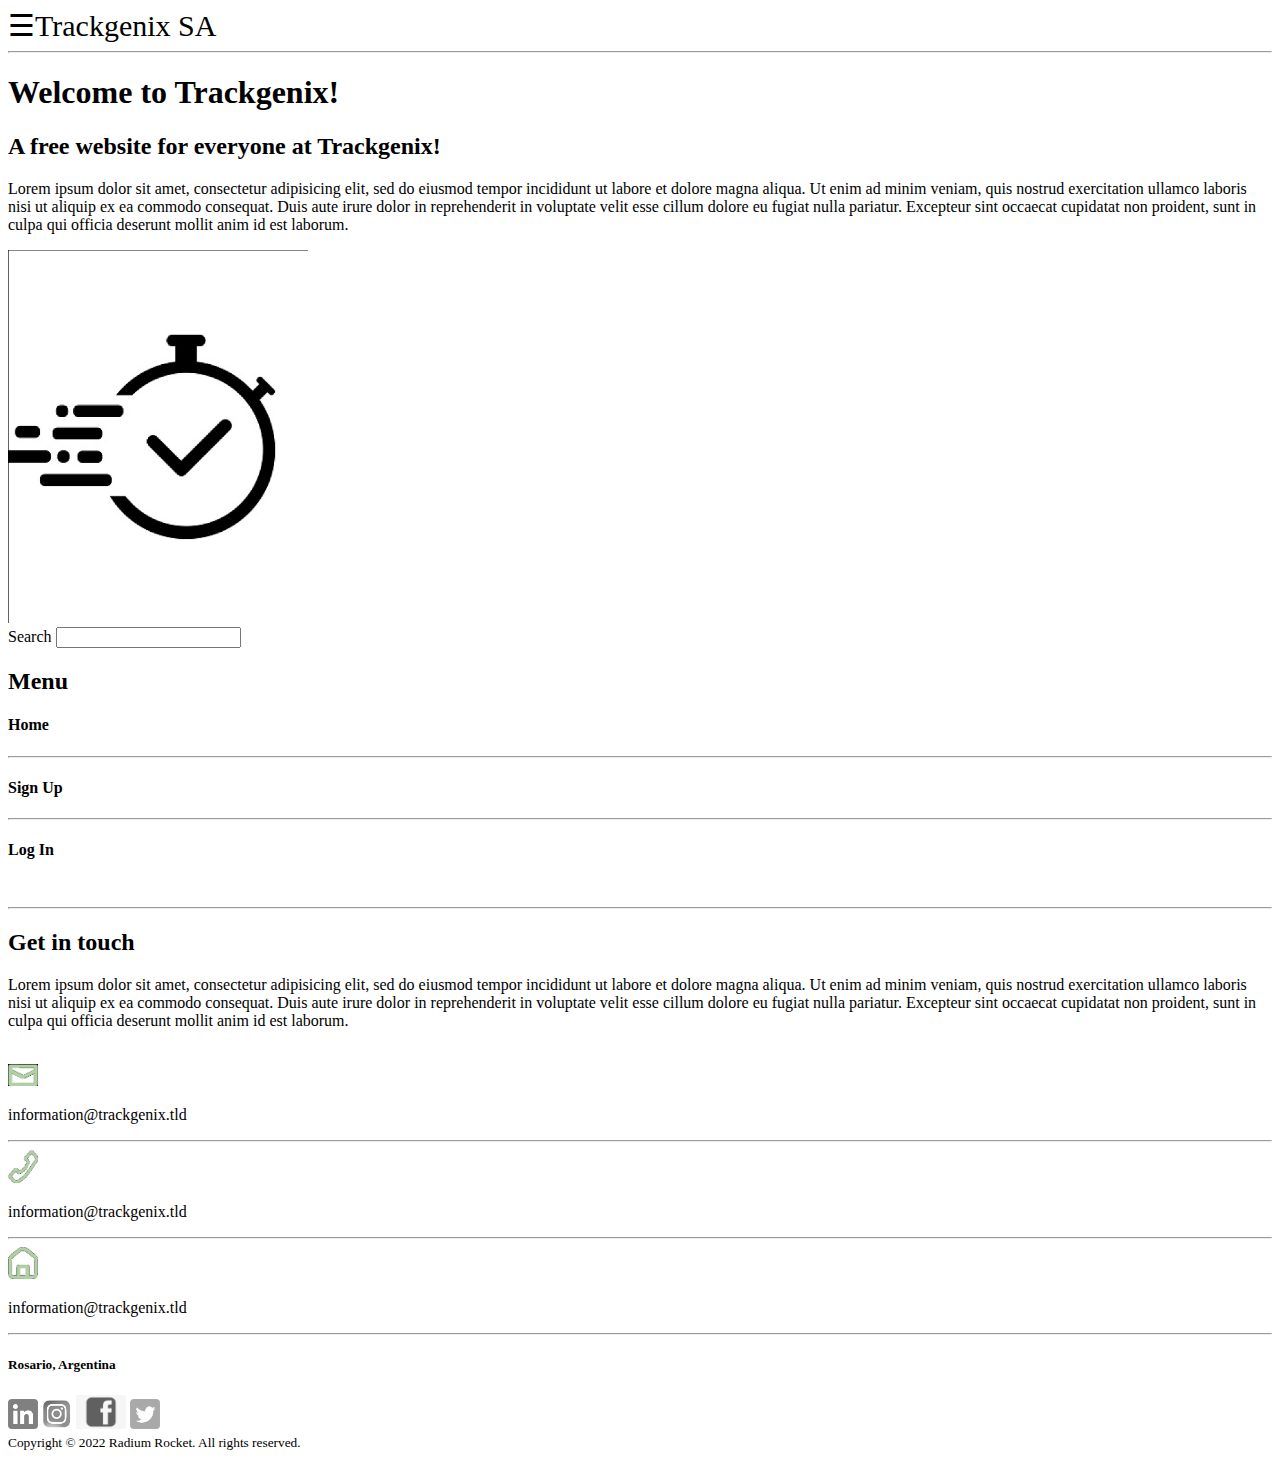
==== Semana-01/index.html @ 3fe33194 "Html page first draft" ====
<!DOCTYPE html>
<!DOCTYPE html>
<html>
	<head>
		<title>Welcome to Trackgenix!</title>
	</head>
	<body>

		<!-- Header-->
		<header>
			<span style="font-size:30px;cursor:pointer" onclick="openNav()">&#9776;Trackgenix SA</span>
			<hr>
		</header>

		<!-- Body-->
		<section>
			<article>
			<h1>Welcome to Trackgenix!</h1>
			<h2>A free website for everyone at Trackgenix!</h2>
			<p>
				Lorem ipsum dolor sit amet, consectetur adipisicing elit, sed do eiusmod
				tempor incididunt ut labore et dolore magna aliqua. Ut enim ad minim veniam,
				quis nostrud exercitation ullamco laboris nisi ut aliquip ex ea commodo
				consequat. Duis aute irure dolor in reprehenderit in voluptate velit esse
				cillum dolore eu fugiat nulla pariatur. Excepteur sint occaecat cupidatat non
				proident, sunt in culpa qui officia deserunt mollit anim id est laborum.
			</p>
			<img src="images/image-landing-page01.png" alt="image-landing-page01 is missing" width="300">
			</article>
		</section>

		<!-- Sidebar-->
		<aside>
			<label>Search</label>
			<input type="text" name="search">
			<h2>Menu</h2>
			<h4>Home</h4>
			<hr>
			<h4>Sign Up</h4>
			<hr>
			<h4>Log In</h4>
			<br>
			<hr>
			<h2>Get in touch</h2>
			<p>
			Lorem ipsum dolor sit amet, consectetur adipisicing elit, sed do eiusmod
			tempor incididunt ut labore et dolore magna aliqua. Ut enim ad minim veniam,
			quis nostrud exercitation ullamco laboris nisi ut aliquip ex ea commodo
			consequat. Duis aute irure dolor in reprehenderit in voluptate velit esse
			cillum dolore eu fugiat nulla pariatur. Excepteur sint occaecat cupidatat non
			proident, sunt in culpa qui officia deserunt mollit anim id est laborum.
			</p>
			<br>
			<img src="images/Mail-01.png" alt="Mail-01 is missing" width="30">
			<p>information@trackgenix.tld</p>
			<hr>
			<img src="images/Phone-01.png" alt="Phone-01 is missing" width="30">
			<p>information@trackgenix.tld</p>
			<hr>
			<img src="images/Address-01.png" alt="Address-01 is missing" width="30">
			<p>information@trackgenix.tld</p>
		</aside>

		<!-- Footer-->
		<footer>
			<hr>
			<h5>Rosario, Argentina</h5>
			<a href="https://www.linkedin.com"><img src="images/IN-icon-gray01.png" alt="IN-icon-gray01 is missing" width="30"></a>
			<a href="https://www.instagram.com"><img src="images/IG-icon-gray01.jpg" alt="IG-icon-gray01 is missing" width="30"></a>
			<a href="https://www.facebook.com"><img src="images/FB-icon-gray01.png" alt="FB-icon-gray01 is missing" width="50"></a>
			<a href="https://twitter.com"><img src="images/TW-icon-gray01.png" alt="TW-icon-gray01 is missing" width="30"></a>
			<br>
			<small>Copyright © 2022 Radium Rocket. All rights reserved.</small>
		</footer>
	</body>
</html>
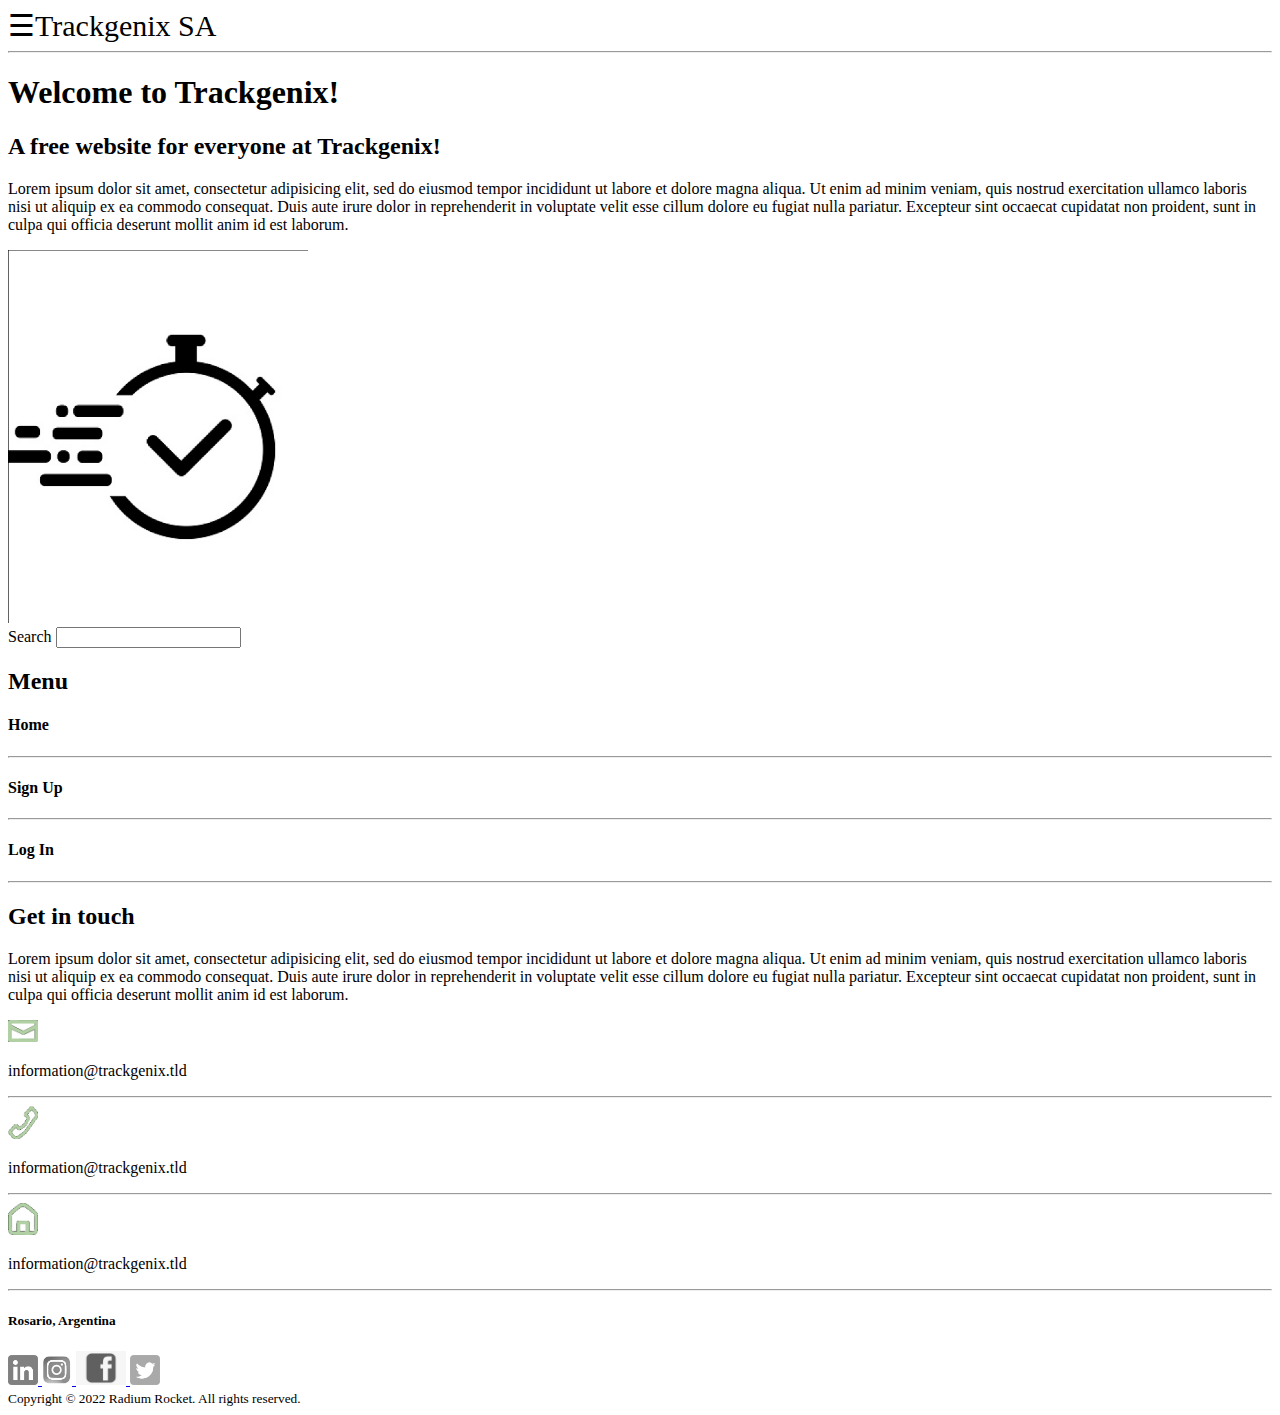
==== commit 720c66b1: "added <divs> and some other small changes" ====
--- a/Semana-01/index.html
+++ b/Semana-01/index.html
@@ -1,4 +1,3 @@
-<!DOCTYPE html>
 <!DOCTYPE html>
 <html>
 	<head>
@@ -14,61 +13,79 @@
 
 		<!-- Body-->
 		<section>
-			<article>
-			<h1>Welcome to Trackgenix!</h1>
-			<h2>A free website for everyone at Trackgenix!</h2>
-			<p>
+			<div>
+				<article>
+					<h1>Welcome to Trackgenix!</h1>
+					<h2>A free website for everyone at Trackgenix!</h2>
+					<p>
+						Lorem ipsum dolor sit amet, consectetur adipisicing elit, sed do eiusmod
+						tempor incididunt ut labore et dolore magna aliqua. Ut enim ad minim veniam,
+						quis nostrud exercitation ullamco laboris nisi ut aliquip ex ea commodo
+						consequat. Duis aute irure dolor in reprehenderit in voluptate velit esse
+						cillum dolore eu fugiat nulla pariatur. Excepteur sint occaecat cupidatat non
+						proident, sunt in culpa qui officia deserunt mollit anim id est laborum.
+					</p>
+					<img src="images/image-landing-page01.png" alt="image-landing-page01 is missing" width="300">
+				</article>
+			</div>	
+		</section>
+
+		<!-- Sidebar-->
+		<aside>
+			<label>Search</label>
+			<input type="text" name="search">
+			<div>
+				<h2>Menu</h2>
+				<h4>Home</h4>
+				<hr>
+				<h4>Sign Up</h4>
+				<hr>
+				<h4>Log In</h4>
+			</div>
+			<div>
+				<hr>
+				<h2>Get in touch</h2>
+				<p>
 				Lorem ipsum dolor sit amet, consectetur adipisicing elit, sed do eiusmod
 				tempor incididunt ut labore et dolore magna aliqua. Ut enim ad minim veniam,
 				quis nostrud exercitation ullamco laboris nisi ut aliquip ex ea commodo
 				consequat. Duis aute irure dolor in reprehenderit in voluptate velit esse
 				cillum dolore eu fugiat nulla pariatur. Excepteur sint occaecat cupidatat non
 				proident, sunt in culpa qui officia deserunt mollit anim id est laborum.
-			</p>
-			<img src="images/image-landing-page01.png" alt="image-landing-page01 is missing" width="300">
-			</article>
-		</section>
-
-		<!-- Sidebar-->
-		<aside>
-			<label>Search</label>
-			<input type="text" name="search">
-			<h2>Menu</h2>
-			<h4>Home</h4>
-			<hr>
-			<h4>Sign Up</h4>
-			<hr>
-			<h4>Log In</h4>
-			<br>
-			<hr>
-			<h2>Get in touch</h2>
-			<p>
-			Lorem ipsum dolor sit amet, consectetur adipisicing elit, sed do eiusmod
-			tempor incididunt ut labore et dolore magna aliqua. Ut enim ad minim veniam,
-			quis nostrud exercitation ullamco laboris nisi ut aliquip ex ea commodo
-			consequat. Duis aute irure dolor in reprehenderit in voluptate velit esse
-			cillum dolore eu fugiat nulla pariatur. Excepteur sint occaecat cupidatat non
-			proident, sunt in culpa qui officia deserunt mollit anim id est laborum.
-			</p>
-			<br>
-			<img src="images/Mail-01.png" alt="Mail-01 is missing" width="30">
-			<p>information@trackgenix.tld</p>
-			<hr>
-			<img src="images/Phone-01.png" alt="Phone-01 is missing" width="30">
-			<p>information@trackgenix.tld</p>
-			<hr>
-			<img src="images/Address-01.png" alt="Address-01 is missing" width="30">
-			<p>information@trackgenix.tld</p>
+				</p>
+			</div>
+			<div>
+				<img src="images/Mail-01.png" alt="Mail-01 is missing" width="30">
+				<p>information@trackgenix.tld</p>
+				<hr>
+				<img src="images/Phone-01.png" alt="Phone-01 is missing" width="30">
+				<p>information@trackgenix.tld</p>
+				<hr>
+				<img src="images/Address-01.png" alt="Address-01 is missing" width="30">
+				<p>information@trackgenix.tld</p>
+			</div>	
 		</aside>
 
 		<!-- Footer-->
 		<footer>
 			<hr>
 			<h5>Rosario, Argentina</h5>
-			<a href="https://www.linkedin.com"><img src="images/IN-icon-gray01.png" alt="IN-icon-gray01 is missing" width="30"></a>
-			<a href="https://www.instagram.com"><img src="images/IG-icon-gray01.jpg" alt="IG-icon-gray01 is missing" width="30"></a>
-			<a href="https://www.facebook.com"><img src="images/FB-icon-gray01.png" alt="FB-icon-gray01 is missing" width="50"></a>
-			<a href="https://twitter.com"><img src="images/TW-icon-gray01.png" alt="TW-icon-gray01 is missing" width="30"></a>
+			<a 
+				href="https://www.linkedin.com"><img src="images/IN-icon-gray01.png" 
+				alt="IN-icon-gray01 is missing" width="30">
+			</a>
+			<a 
+				href="https://www.instagram.com"><img src="images/IG-icon-gray01.jpg" 
+				alt="IG-icon-gray01 is missing" width="30">
+			</a>
+			<a 
+				href="https://www.facebook.com"><img src="images/FB-icon-gray01.png" 
+				alt="FB-icon-gray01 is missing" width="50">
+			</a>
+			<a 
+			href="https://twitter.com"><img src="images/TW-icon-gray01.png" 
+			alt="TW-icon-gray01 is missing" width="30">
+		</a>
 			<br>
 			<small>Copyright © 2022 Radium Rocket. All rights reserved.</small>
 		</footer>
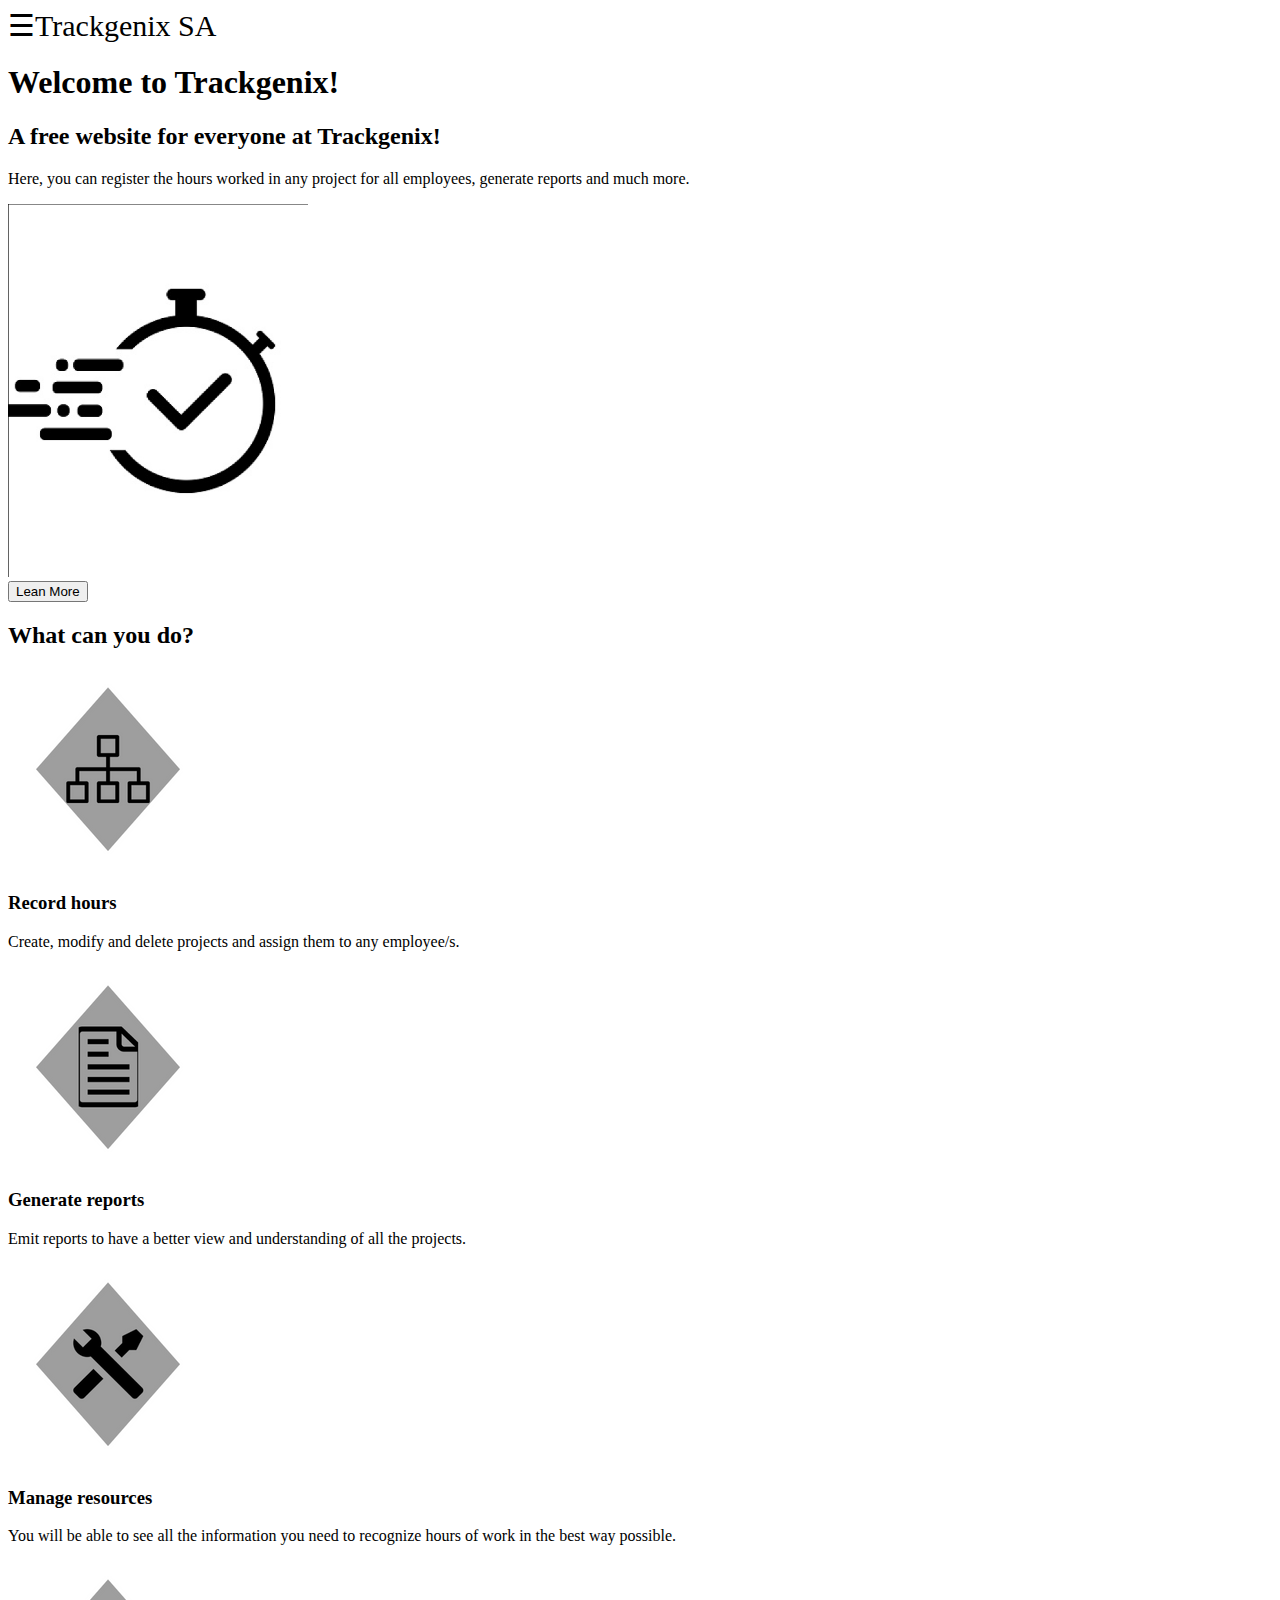
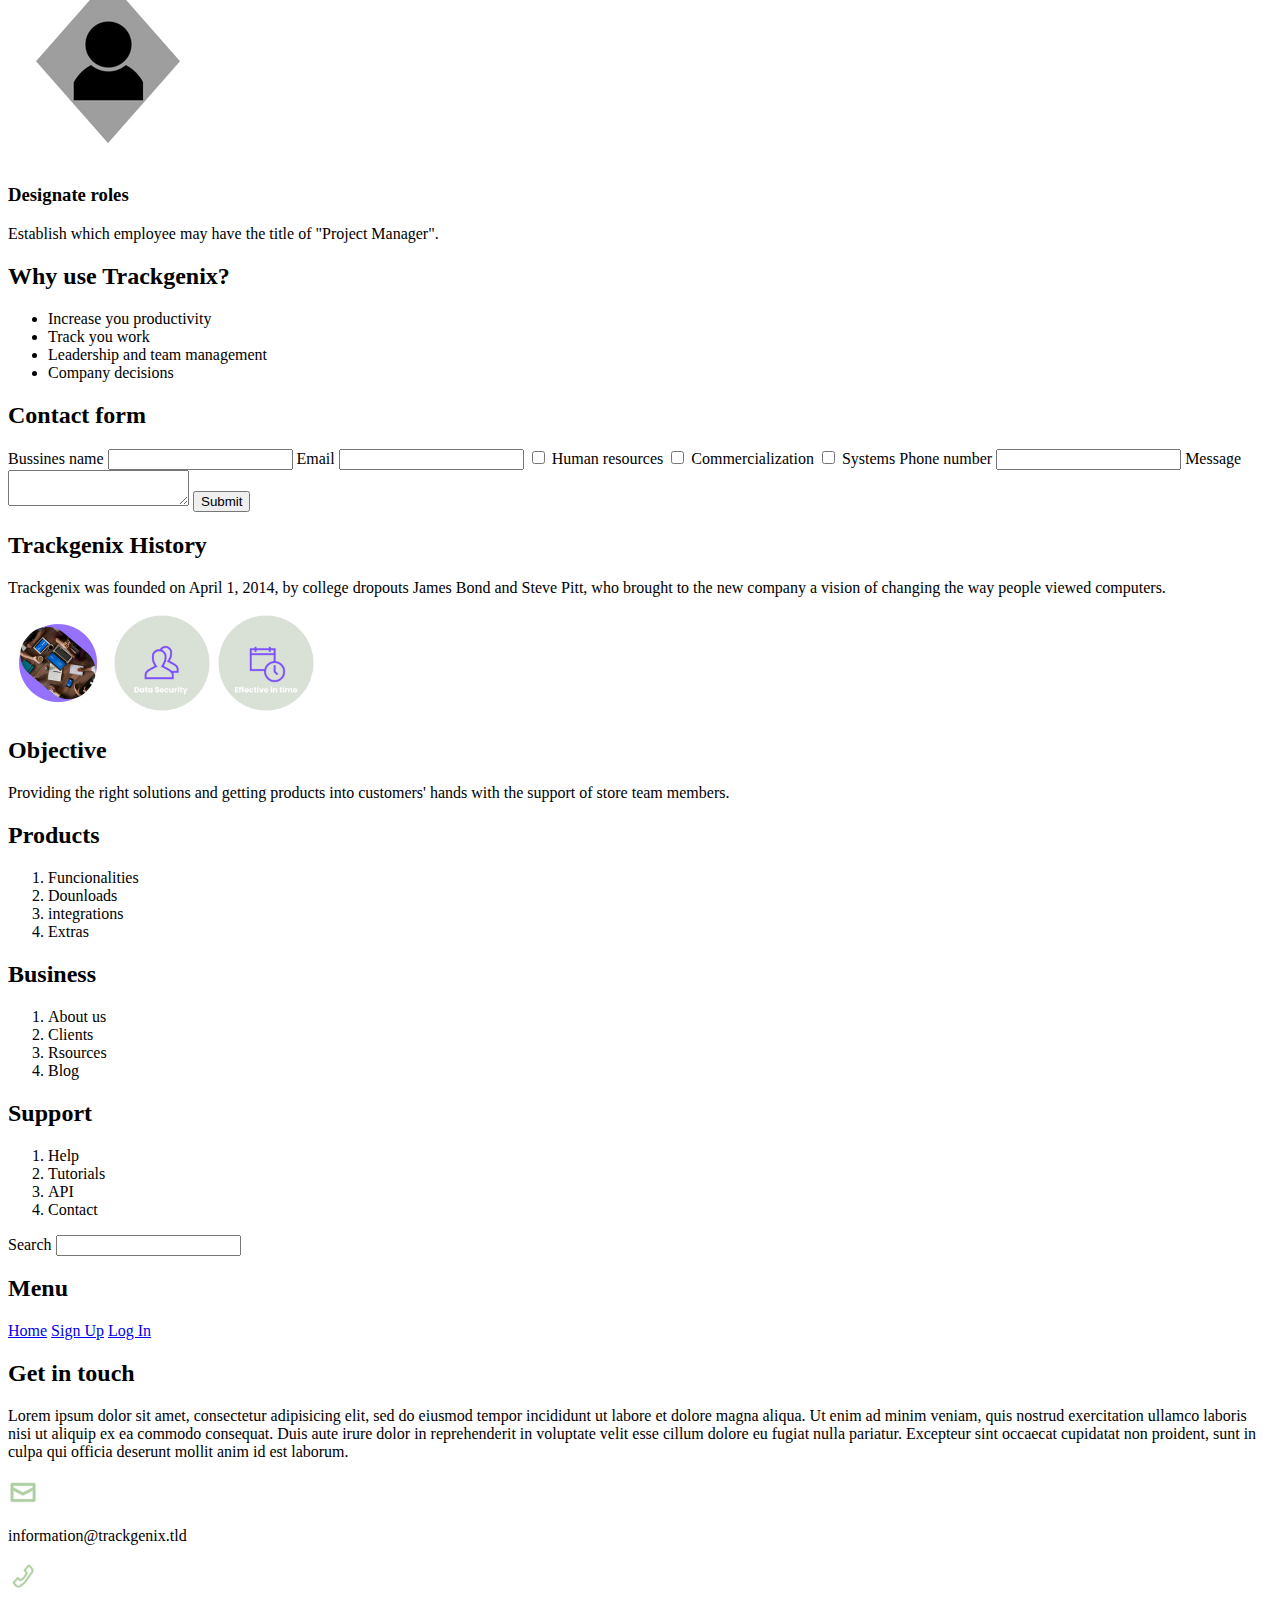
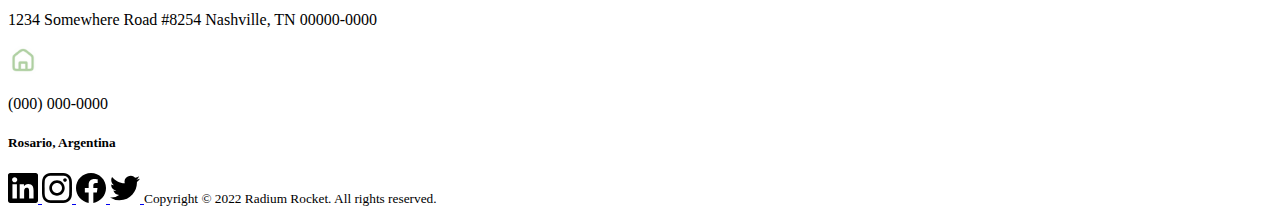
==== commit 4b3359c1: "Added the rest of the content, some images changed for better looking ones, and some other small cor" ====
--- a/Semana-01/index.html
+++ b/Semana-01/index.html
@@ -8,27 +8,137 @@
 		<!-- Header-->
 		<header>
 			<span style="font-size:30px;cursor:pointer" onclick="openNav()">&#9776;Trackgenix SA</span>
-			<hr>
 		</header>
 
 		<!-- Body-->
-		<section>
-			<div>
-				<article>
-					<h1>Welcome to Trackgenix!</h1>
-					<h2>A free website for everyone at Trackgenix!</h2>
+		<main>
+			<section>
+				<div>
+					<article>
+						<h1>Welcome to Trackgenix!</h1>
+						<h2>A free website for everyone at Trackgenix!</h2>
+						<p>
+							Here, you can register the hours worked in any project for all employees, 
+							generate reports and much more.
+						</p>
+						<img src="images/image-landing-page01.png" alt="image-landing-page01 is missing" width="300">
+					</article>
+					<button type="button">Lean More</button>
+				</div>	
+			</section>
+			<section>
+				<h2>What can you do?</h2>
+				<div>
+					<img src="images/Record-hours.png" alt="Record-hours is missing" width="200">
+					<h3>Record hours</h3>
 					<p>
-						Lorem ipsum dolor sit amet, consectetur adipisicing elit, sed do eiusmod
-						tempor incididunt ut labore et dolore magna aliqua. Ut enim ad minim veniam,
-						quis nostrud exercitation ullamco laboris nisi ut aliquip ex ea commodo
-						consequat. Duis aute irure dolor in reprehenderit in voluptate velit esse
-						cillum dolore eu fugiat nulla pariatur. Excepteur sint occaecat cupidatat non
-						proident, sunt in culpa qui officia deserunt mollit anim id est laborum.
+						Create, modify and delete projects and assign them to any employee/s.
 					</p>
-					<img src="images/image-landing-page01.png" alt="image-landing-page01 is missing" width="300">
-				</article>
-			</div>	
-		</section>
+				</div>
+				<div>
+					<img src="images/Generate-reports.png" alt="Generate-reports is missing" width="200">
+					<h3>Generate reports</h3>
+					<p>
+						Emit reports to have a better view and understanding of all the projects.
+					</p>
+				</div>
+				<div>
+					<img src="images/Manage-resources.png" alt="Manage-resources is missing" width="200">
+					<h3>Manage resources</h3>
+					<p>
+						You will be able to see all the information you need to recognize hours of work in the 
+						best way possible.
+					</p>
+				</div>
+				<div>
+					<img src="images/Designate-roles.png" alt="Designate-roles is missing" width="200">
+					<h3>Designate roles</h3>
+					<p>
+						Establish which employee may have the title of "Project Manager".
+					</p>
+				</div>
+			</section>
+			<section>
+				<h2>Why use Trackgenix?</h2>
+				<div>
+					<ul>
+						<li>Increase you productivity</li>
+						<li>Track you work</li>
+						<li>Leadership and team management</li>
+						<li>Company decisions</li>
+					</ul>
+				</div>
+			</section>
+			<section>
+				<h2>Contact form</h2>
+				<div>
+					<form>
+						<label>Bussines name</label>
+						<input type="text" name="bussines-name">
+						<label>Email</label>
+						<input type="email" name="email">
+						<!-- Checkbox-->
+						<input type="checkbox" id="contact-area-1" name="contact-area-1" value="human-resources">
+  						<label for="contact-area-1">Human resources</label>
+  						<input type="checkbox" id="contact-area-2" name="contact-area-2" value="commercialization">
+  						<label for="contact-area-1">Commercialization</label>
+  						<input type="checkbox" id="contact-area-3" name="contact-area-3" value="systems">
+  						<label for="contact-area-1">Systems</label>
+  						<!---->
+  						<label>Phone number</label>
+						<input type="text" name="phone-number">
+						<label>Message</label>
+						<textarea id="contact-message-id" name="contact-message-name"></textarea>
+						<input type="submit" value="Submit">
+					</form>
+				</div>
+			</section>
+			<section>
+				<div>
+					<h2>Trackgenix History</h2>
+					<p>
+						Trackgenix was founded on April 1, 2014, by college dropouts James Bond and Steve Pitt, who brought to the new company a vision of changing the way people viewed computers. 
+					</p>
+				</div>
+				<div>
+					<img src="images/Background-objetive.png" alt="Data security-icon-01 is missing" width="100">
+					<img src="images/Data-security-icon-01.png" alt="Data-security-icon-01 is missing" width="100">
+					<img src="images/Effective-intime-icon-01.png" alt="Effective-intime-icon-01 is missing" width="100">
+				</div>
+				<div>
+					<h2>Objective</h2>
+					<p>
+						Providing the right solutions and getting products into customers' 
+						hands with the support of store team members. 
+					</p>
+				</div>
+			</section>
+			<section>
+				<div>
+					<h2>Products</h2>
+					<ol>
+						<li>Funcionalities</li>
+						<li>Dounloads</li>
+						<li>integrations</li>
+						<li>Extras</li>
+					</ol>
+					<h2>Business</h2>
+					<ol>
+						<li>About us</li>
+						<li>Clients</li>
+						<li>Rsources</li>
+						<li>Blog</li>
+					</ol>
+					<h2>Support</h2>
+					<ol>
+						<li>Help</li>
+						<li>Tutorials</li>
+						<li>API</li>
+						<li>Contact</li>
+					</ol>
+				</div>
+			</section>
+		</main>
 
 		<!-- Sidebar-->
 		<aside>
@@ -36,57 +146,52 @@
 			<input type="text" name="search">
 			<div>
 				<h2>Menu</h2>
-				<h4>Home</h4>
-				<hr>
-				<h4>Sign Up</h4>
-				<hr>
-				<h4>Log In</h4>
+				<a href="#">Home</a>
+				<a href="#">Sign Up</a>
+				<a href="#">Log In</a>
 			</div>
 			<div>
-				<hr>
 				<h2>Get in touch</h2>
 				<p>
-				Lorem ipsum dolor sit amet, consectetur adipisicing elit, sed do eiusmod
-				tempor incididunt ut labore et dolore magna aliqua. Ut enim ad minim veniam,
-				quis nostrud exercitation ullamco laboris nisi ut aliquip ex ea commodo
-				consequat. Duis aute irure dolor in reprehenderit in voluptate velit esse
-				cillum dolore eu fugiat nulla pariatur. Excepteur sint occaecat cupidatat non
-				proident, sunt in culpa qui officia deserunt mollit anim id est laborum.
+					Lorem ipsum dolor sit amet, consectetur adipisicing elit, sed do eiusmod
+					tempor incididunt ut labore et dolore magna aliqua. Ut enim ad minim veniam,
+					quis nostrud exercitation ullamco laboris nisi ut aliquip ex ea commodo
+					consequat. Duis aute irure dolor in reprehenderit in voluptate velit esse
+					cillum dolore eu fugiat nulla pariatur. Excepteur sint occaecat cupidatat non
+					proident, sunt in culpa qui officia deserunt mollit anim id est laborum.
 				</p>
 			</div>
 			<div>
-				<img src="images/Mail-01.png" alt="Mail-01 is missing" width="30">
+				<a href="#">
+					<img src="images/Mail-01.png" alt="Mail-01 is missing" width="30">
+				</a>
 				<p>information@trackgenix.tld</p>
-				<hr>
-				<img src="images/Phone-01.png" alt="Phone-01 is missing" width="30">
-				<p>information@trackgenix.tld</p>
-				<hr>
-				<img src="images/Address-01.png" alt="Address-01 is missing" width="30">
-				<p>information@trackgenix.tld</p>
+				<a href="#">
+					<img src="images/Phone-01.png" alt="Phone-01 is missing" width="30">
+				</a>
+				<p>1234 Somewhere Road #8254 Nashville, TN 00000-0000</p>
+				<a href="#">
+					<img src="images/Adress-01.png" alt="Address-01 is missing" width="30">
+				</a>
+				<p>(000) 000-0000</p>
 			</div>	
 		</aside>
 
 		<!-- Footer-->
 		<footer>
-			<hr>
 			<h5>Rosario, Argentina</h5>
-			<a 
-				href="https://www.linkedin.com"><img src="images/IN-icon-gray01.png" 
-				alt="IN-icon-gray01 is missing" width="30">
+			<a href="https://www.linkedin.com">
+				<img src="images/Linkedin.svg" alt="Linkedin icon is missing" width="30">
 			</a>
-			<a 
-				href="https://www.instagram.com"><img src="images/IG-icon-gray01.jpg" 
-				alt="IG-icon-gray01 is missing" width="30">
+			<a href="https://www.instagram.com">
+				<img src="images/Instagram.svg" alt="Instagram icon is missing" width="30">
 			</a>
-			<a 
-				href="https://www.facebook.com"><img src="images/FB-icon-gray01.png" 
-				alt="FB-icon-gray01 is missing" width="50">
+			<a href="https://www.facebook.com">
+				<img src="images/Facebook.svg" alt="Facebook icon is missing" width="30">
 			</a>
-			<a 
-			href="https://twitter.com"><img src="images/TW-icon-gray01.png" 
-			alt="TW-icon-gray01 is missing" width="30">
-		</a>
-			<br>
+			<a href="https://twitter.com">
+				<img src="images/Twitter.svg" alt="Twitter icon is missing" width="30">
+			</a>
 			<small>Copyright © 2022 Radium Rocket. All rights reserved.</small>
 		</footer>
 	</body>
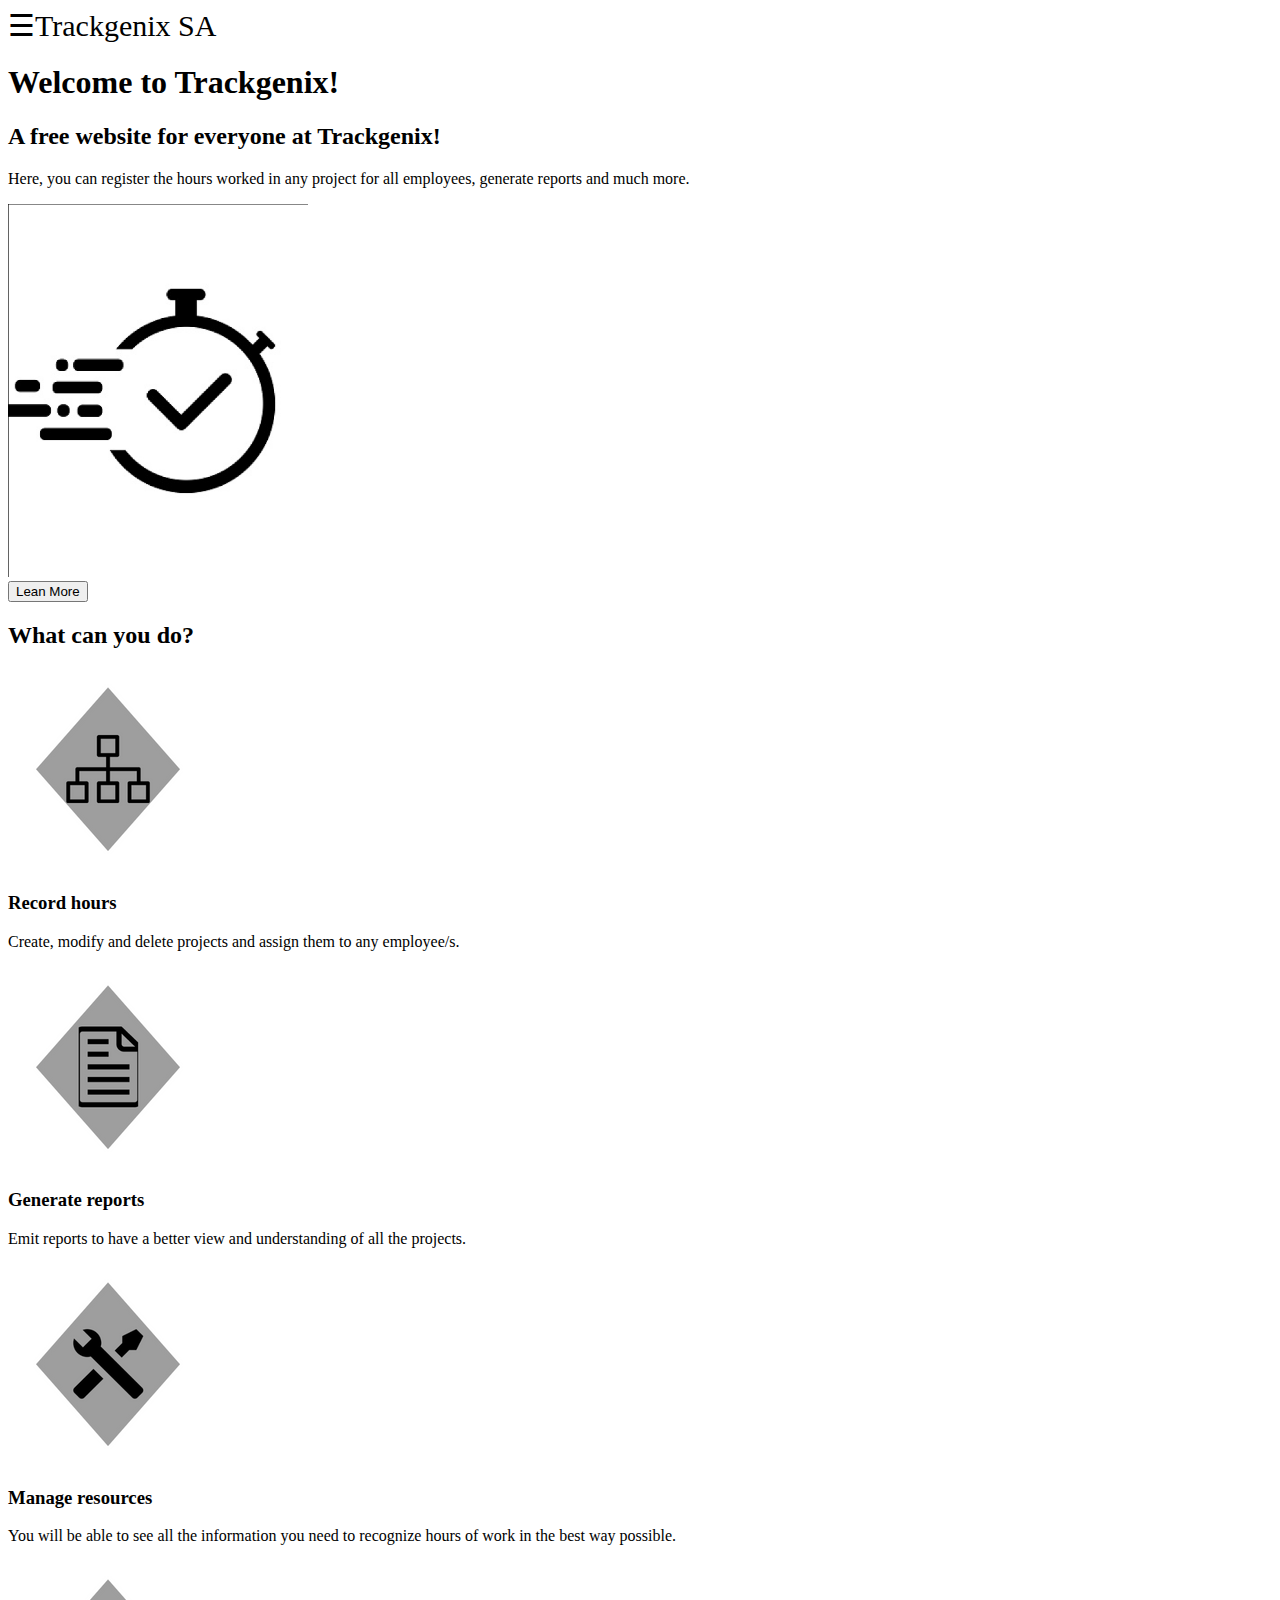
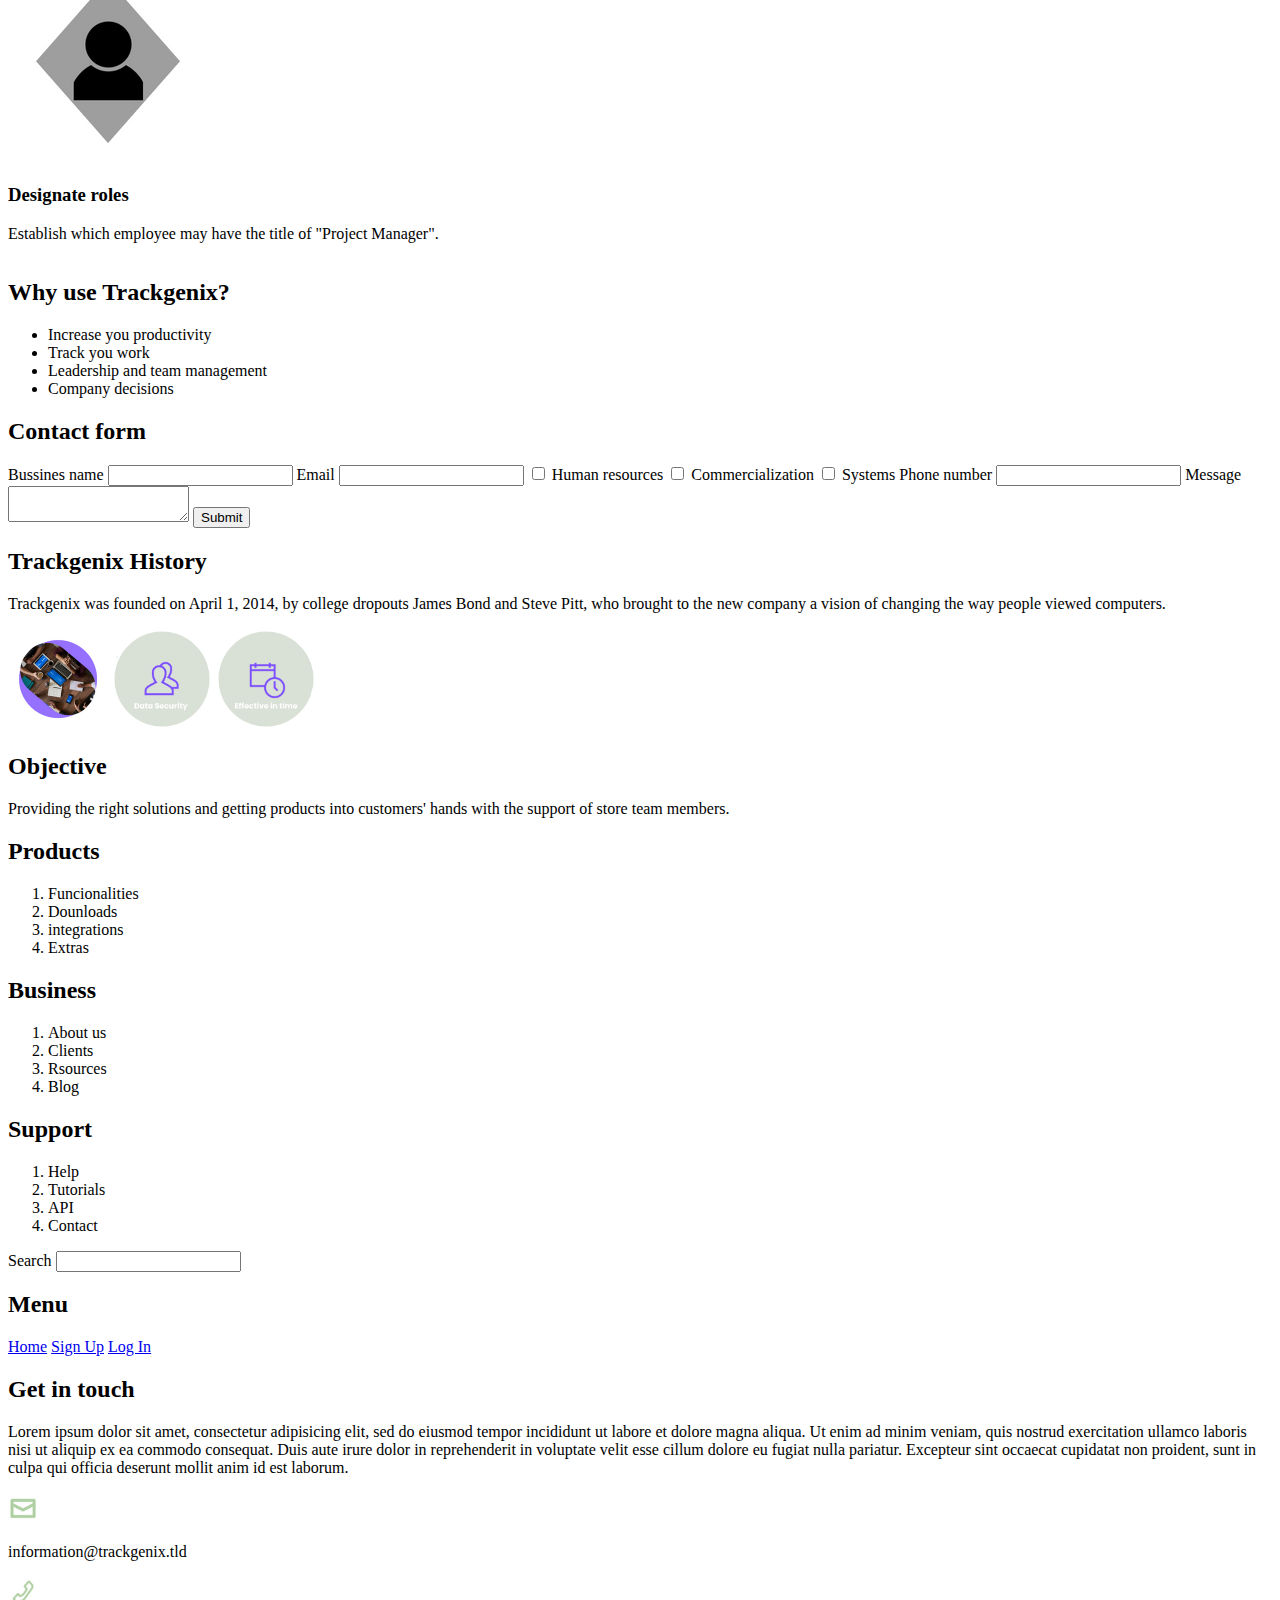
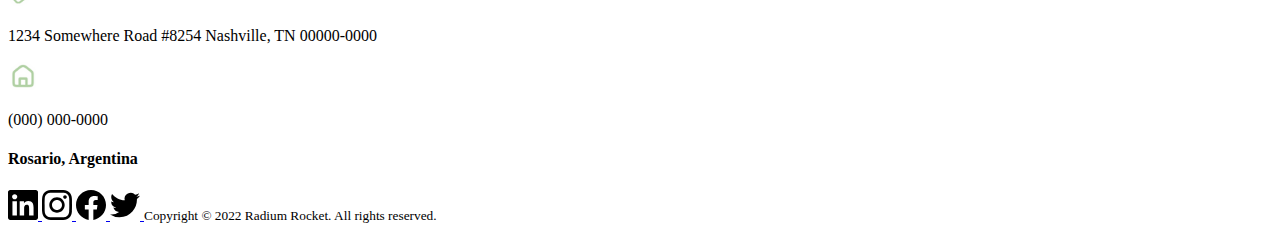
==== commit a469fccd: "Readme completed and some other small changes" ====
--- a/Semana-01/index.html
+++ b/Semana-01/index.html
@@ -27,6 +27,7 @@
 				</div>	
 			</section>
 			<section>
+				<table>
 				<h2>What can you do?</h2>
 				<div>
 					<img src="images/Record-hours.png" alt="Record-hours is missing" width="200">
@@ -57,6 +58,7 @@
 						Establish which employee may have the title of "Project Manager".
 					</p>
 				</div>
+				</table>
 			</section>
 			<section>
 				<h2>Why use Trackgenix?</h2>
@@ -179,7 +181,7 @@
 
 		<!-- Footer-->
 		<footer>
-			<h5>Rosario, Argentina</h5>
+			<h4>Rosario, Argentina</h4>
 			<a href="https://www.linkedin.com">
 				<img src="images/Linkedin.svg" alt="Linkedin icon is missing" width="30">
 			</a>
@@ -192,7 +194,9 @@
 			<a href="https://twitter.com">
 				<img src="images/Twitter.svg" alt="Twitter icon is missing" width="30">
 			</a>
-			<small>Copyright © 2022 Radium Rocket. All rights reserved.</small>
+			<small>
+				Copyright © 2022 Radium Rocket. All rights reserved.
+			</small>
 		</footer>
 	</body>
 </html>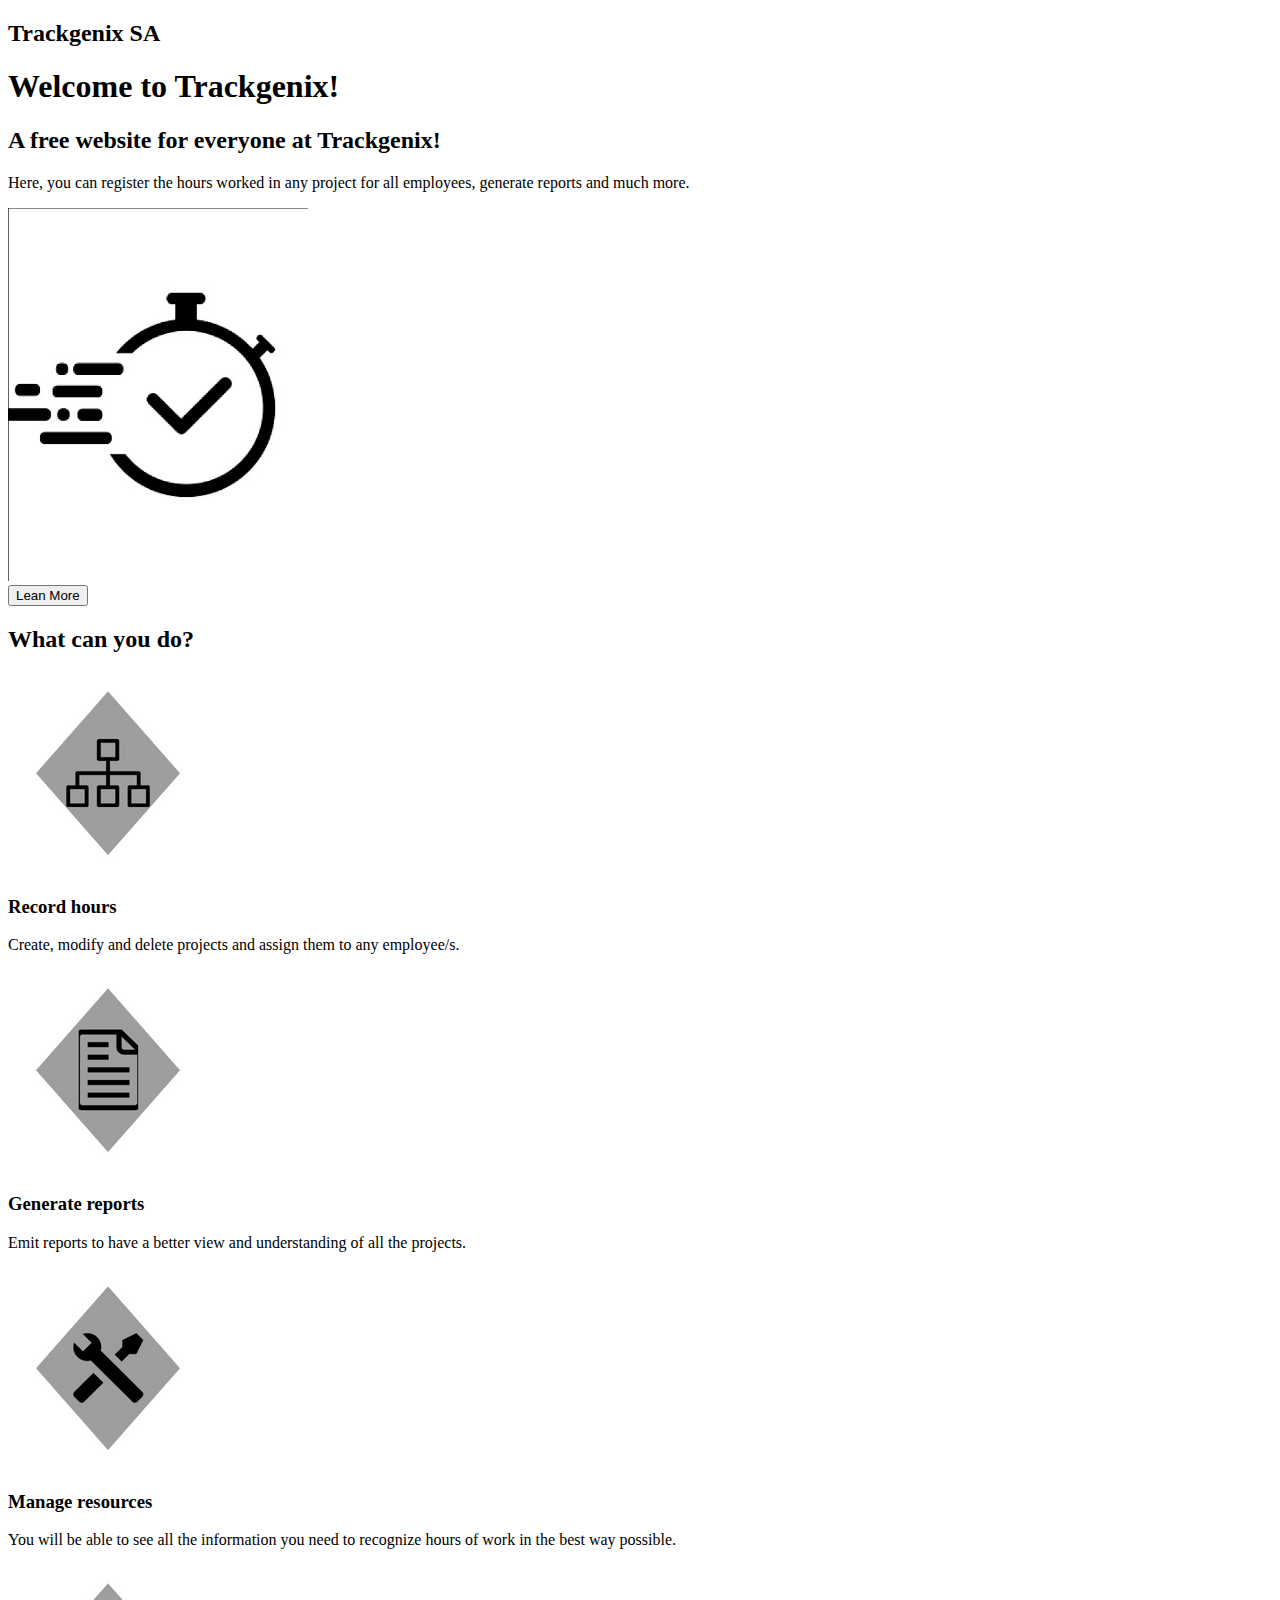
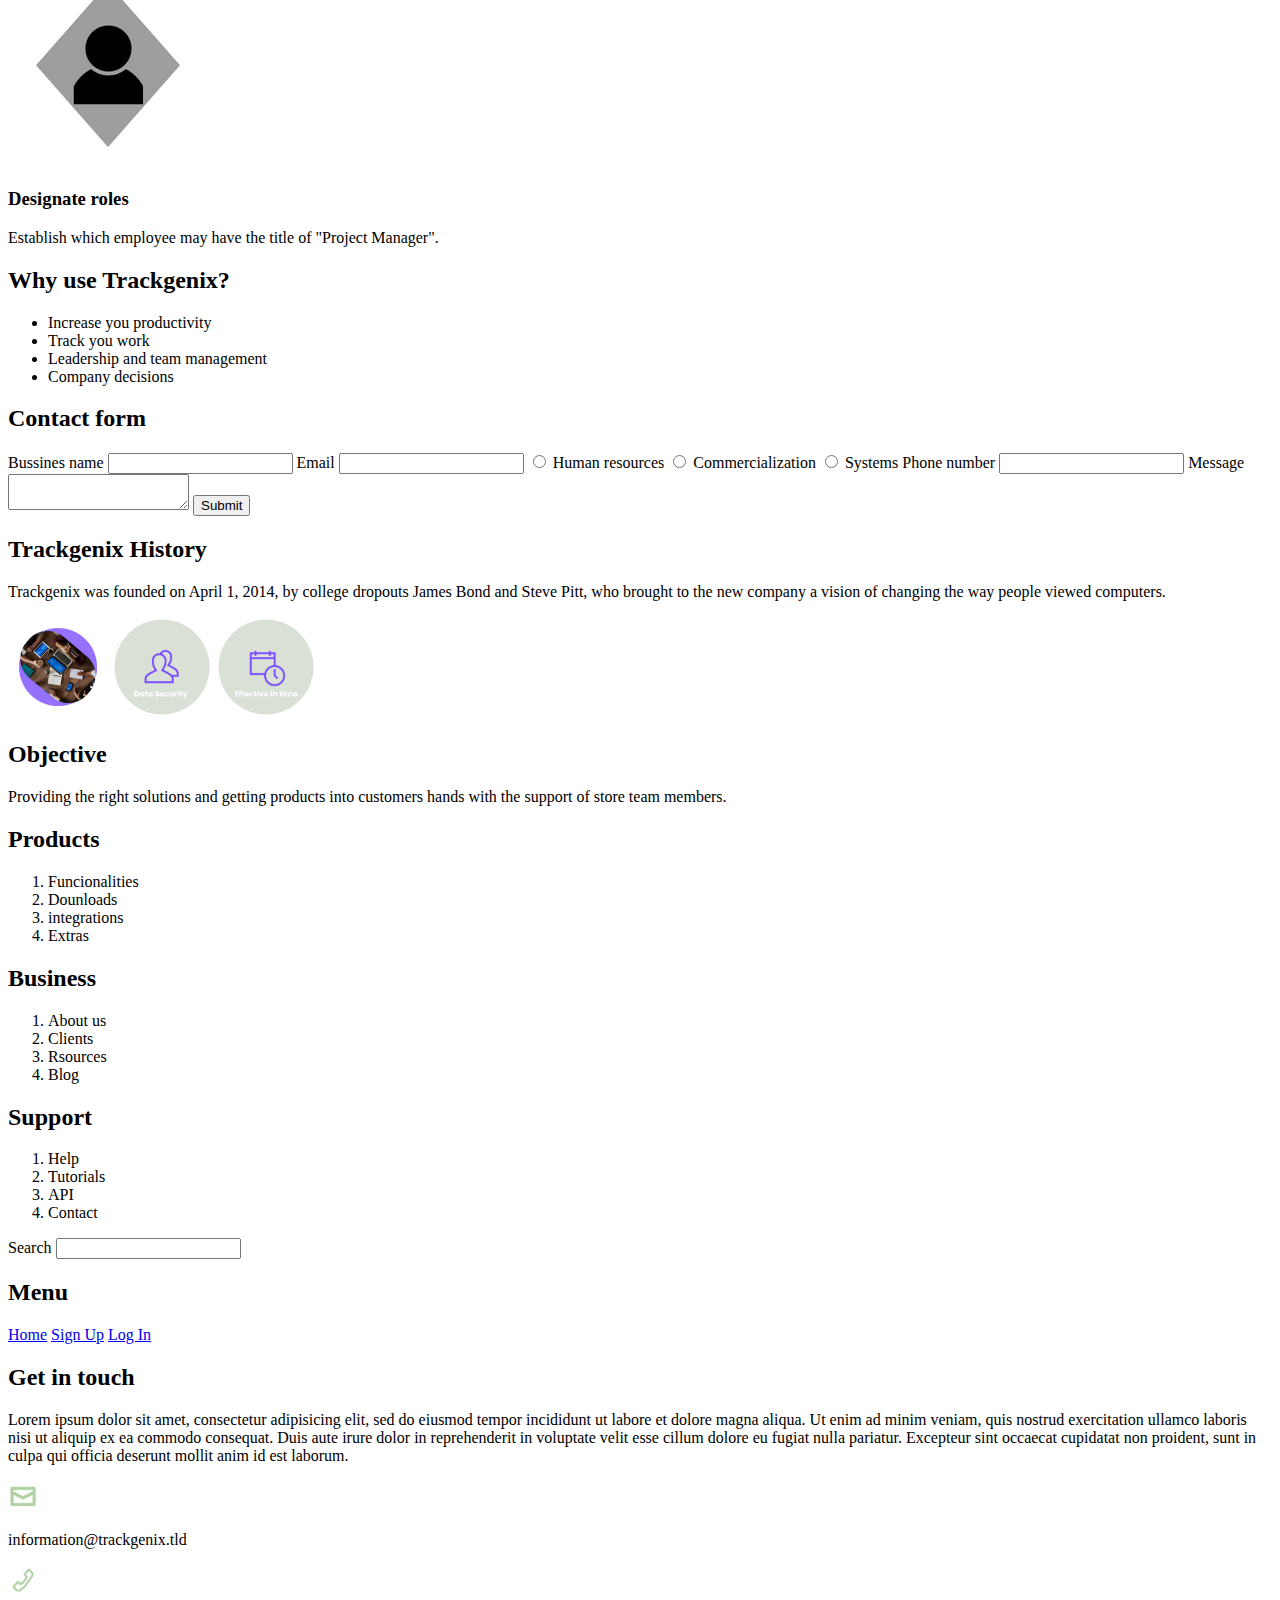
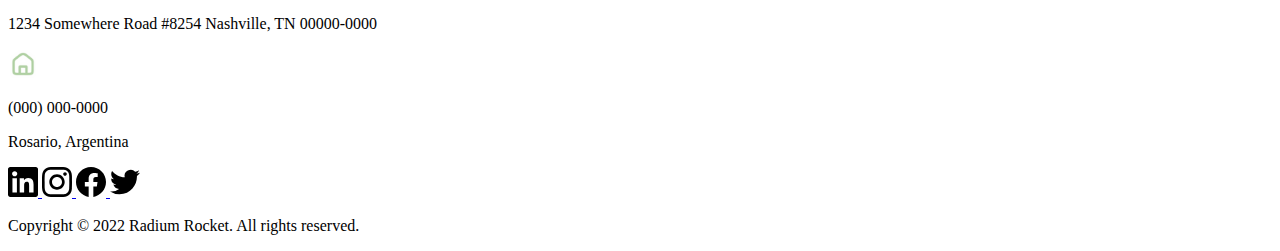
==== commit c5df0ad1: "checkbox changed to radio, meta´s lines added and some other small corrections" ====
--- a/Semana-01/index.html
+++ b/Semana-01/index.html
@@ -1,13 +1,17 @@
 <!DOCTYPE html>
 <html>
 	<head>
+		<meta charset="UTF-8">
+		<meta http-equiv="X-UA-Compatible" content="IE=edge">
+		<meta name="viewport" content="width=device-width, initial-scale=1.0">
+		<meta name="author" content="jdemegliosch@gmail.com">
 		<title>Welcome to Trackgenix!</title>
 	</head>
 	<body>
 
 		<!-- Header-->
 		<header>
-			<span style="font-size:30px;cursor:pointer" onclick="openNav()">&#9776;Trackgenix SA</span>
+			<h2>Trackgenix SA</h2>
 		</header>
 
 		<!-- Body-->
@@ -27,7 +31,6 @@
 				</div>	
 			</section>
 			<section>
-				<table>
 				<h2>What can you do?</h2>
 				<div>
 					<img src="images/Record-hours.png" alt="Record-hours is missing" width="200">
@@ -58,7 +61,6 @@
 						Establish which employee may have the title of "Project Manager".
 					</p>
 				</div>
-				</table>
 			</section>
 			<section>
 				<h2>Why use Trackgenix?</h2>
@@ -79,13 +81,13 @@
 						<input type="text" name="bussines-name">
 						<label>Email</label>
 						<input type="email" name="email">
-						<!-- Checkbox-->
-						<input type="checkbox" id="contact-area-1" name="contact-area-1" value="human-resources">
-  						<label for="contact-area-1">Human resources</label>
-  						<input type="checkbox" id="contact-area-2" name="contact-area-2" value="commercialization">
-  						<label for="contact-area-1">Commercialization</label>
-  						<input type="checkbox" id="contact-area-3" name="contact-area-3" value="systems">
-  						<label for="contact-area-1">Systems</label>
+						<!-- Checkbox radio-->
+						<input type="radio" name="area" value="Human resources">
+						<label for="">Human resources</label>
+						<input type="radio" name="area" value="Commercialization">
+						<label for="">Commercialization</label>
+						<input type="radio" name="area" value="Systems">
+						<label for="">Systems</label>
   						<!---->
   						<label>Phone number</label>
 						<input type="text" name="phone-number">
@@ -110,7 +112,7 @@
 				<div>
 					<h2>Objective</h2>
 					<p>
-						Providing the right solutions and getting products into customers' 
+						Providing the right solutions and getting products into customers 
 						hands with the support of store team members. 
 					</p>
 				</div>
@@ -181,7 +183,7 @@
 
 		<!-- Footer-->
 		<footer>
-			<h4>Rosario, Argentina</h4>
+			<p>Rosario, Argentina</p>
 			<a href="https://www.linkedin.com">
 				<img src="images/Linkedin.svg" alt="Linkedin icon is missing" width="30">
 			</a>
@@ -194,9 +196,9 @@
 			<a href="https://twitter.com">
 				<img src="images/Twitter.svg" alt="Twitter icon is missing" width="30">
 			</a>
-			<small>
+			<p>
 				Copyright © 2022 Radium Rocket. All rights reserved.
-			</small>
+			</p>
 		</footer>
 	</body>
 </html>